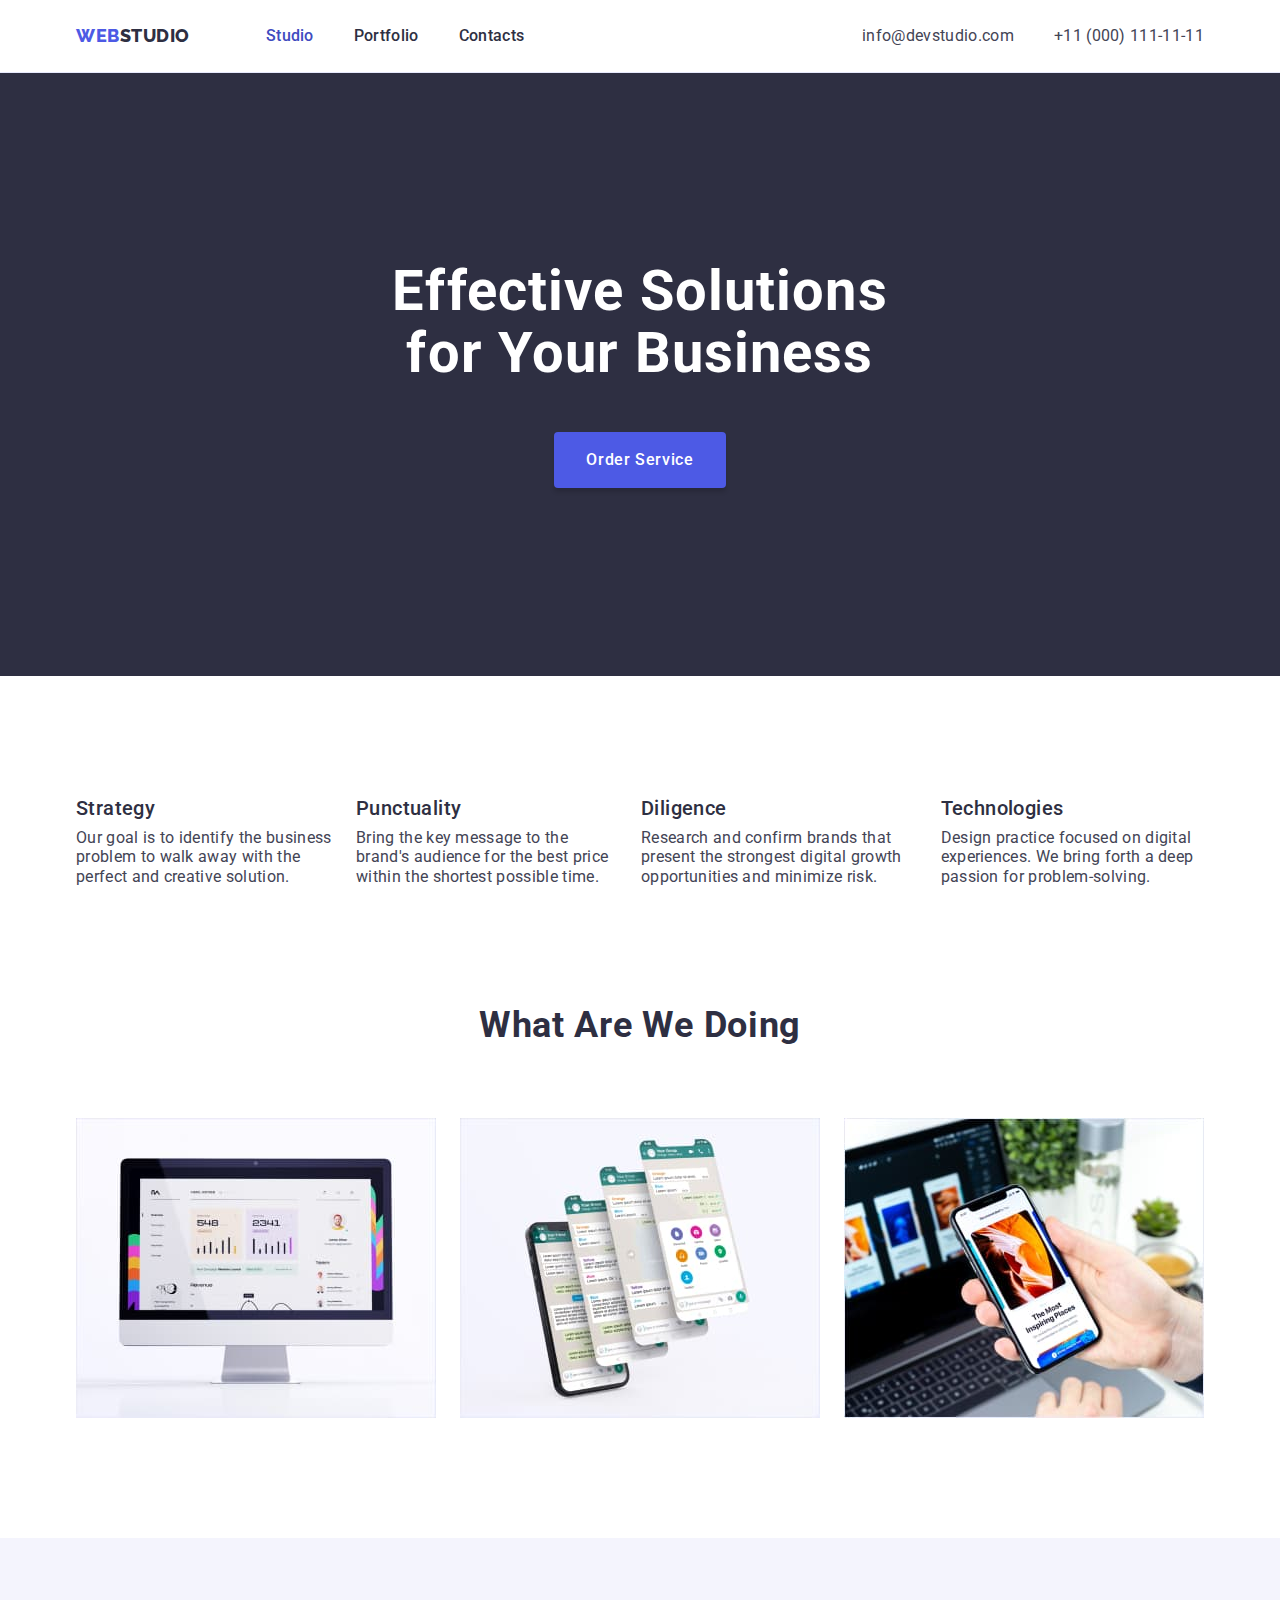
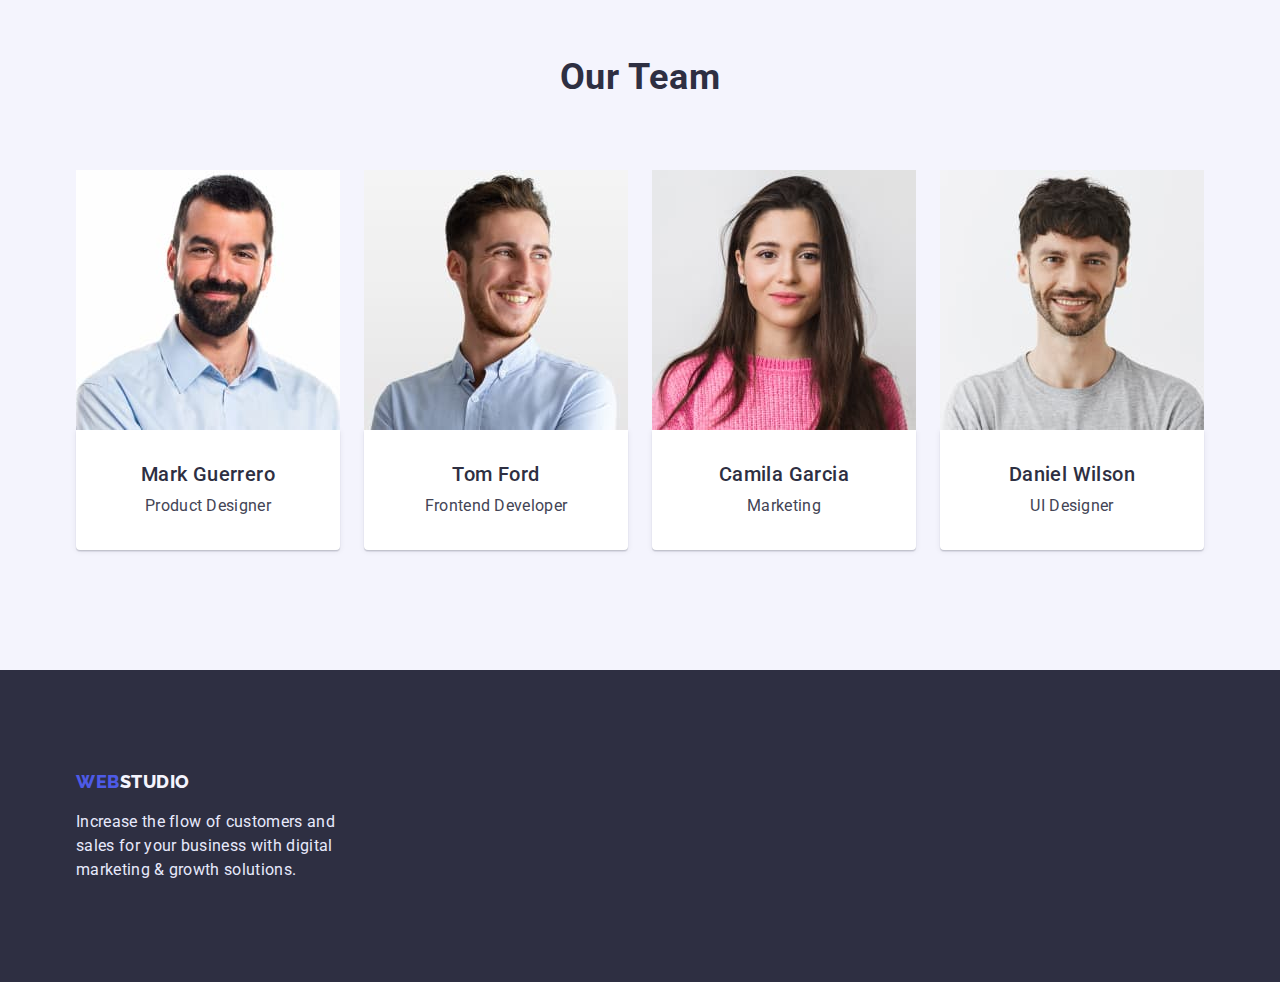
==== index.html @ fc983c30 "Initial commit" ====
<!DOCTYPE html>
<html lang="en">
  <head>
    <meta charset="UTF-8" />
    <meta http-equiv="X-UA-Compatible" content="IE=edge" />
    <meta name="viewport" content="width=device-width, initial-scale=1.0" />
    <title>Web Studio (Version 3.0)</title>
    <link rel="preconnect" href="https://fonts.googleapis.com" />
    <link rel="preconnect" href="https://fonts.gstatic.com" crossorigin />
    <link
      href="https://fonts.googleapis.com/css2?family=Raleway:wght@800&family=Roboto:wght@400;500;700;900&display=swap"
      rel="stylesheet"
    />
    <link
      rel="stylesheet"
      href="https://cdnjs.cloudflare.com/ajax/libs/modern-normalize/1.0.0/modern-normalize.min.css"
    />
    <link rel="stylesheet" type="text/css" href="css/style.css" />
  </head>
  <body>
    <!-- Main menu -->
    <header class="header-main">
      <div class="header-container container">
        <nav class="nav-menu">
          <a class="logo-text" href="./index.html"
            ><span class="logo-color">WEB</span>STUDIO</a
          >
          <ul class="nav-list">
            <li>
              <a class="nav-link current" href="./index.html">Studio</a>
            </li>
            <li>
              <a class="nav-link" href="./portfolio.html">Portfolio</a>
            </li>
            <li>
              <a class="nav-link" href="">Contacts</a>
            </li>
          </ul>
        </nav>
        <!-- Address Block -->
        <address class="address-block">
          <ul class="address-list">
            <li>
              <a class="address-list-item" href="mailto:info@devstudio.com"
                >info@devstudio.com
              </a>
            </li>
            <li>
              <a class="address-list-item" href="tel:+110001111111"
                >+11 (000) 111-11-11</a
              >
            </li>
          </ul>
        </address>
      </div>
    </header>
    <!-- Base menu -->
    <main>
      <!-- section 1 -->

      <section class="section section-hero">
        <div class="container">
          <div class="hero-content">
            <h1 class="title-btn">Effective Solutions for Your Business</h1>
            <button class="btn" type="button">Order Service</button>
          </div>
        </div>
      </section>

      <!-- section 2 -->
      <section class="section">
        <!-- Feature 1 -->
        <h2 hidden>features</h2>
        <div class="container">
          <ul class="list-features">
            <li class="item-features">
              <h3 class="title-features">Strategy</h3>
              <p class="text-features">
                Our goal is to identify the business problem to walk away with
                the perfect and creative solution.
              </p>
            </li>
            <li class="item-features">
              <h3 class="title-features">Punctuality</h3>
              <p class="text-features">
                Bring the key message to the brand's audience for the best price
                within the shortest possible time.
              </p>
            </li>
            <li class="item-features">
              <h3 class="title-features">Diligence</h3>
              <p class="text-features">
                Research and confirm brands that present the strongest digital
                growth opportunities and minimize risk.
              </p>
            </li>
            <li class="item-features">
              <h3 class="title-features">Technologies</h3>
              <p class="text-features">
                Design practice focused on digital experiences. We bring forth a
                deep passion for problem-solving.
              </p>
            </li>
          </ul>
        </div>
      </section>
      <!-- section 3 -->
      <section class="section section-skills">
        <h2 class="title-section">What are we doing</h2>
        <div class="container">
          <ul class="list-skills">
            <li class="item-skills">
              <img
                src="./images/Rect1.jpg"
                alt="Diagramm on the display"
                width="360"
                height="300"
              />
            </li>
            <li class="item-skills">
              <img
                src="./images/Rect2.jpg"
                alt="Messengers on the display smartphone"
                width="360"
                height="300"
              />
            </li>
            <li class="item-skills">
              <img
                src="./images/Rect3.jpg"
                alt="Smartphone in the hand"
                width="360"
                height="300"
              />
            </li>
          </ul>
        </div>
      </section>
      <!-- section 4 -->
      <section class="section section-team">
        <h2 class="title-section">Our Team</h2>
        <div class="container">
          <ul class="list-team">
            <li class="item-team">
              <img
                src="./images/faetures1.jpg"
                alt="M.Guerrrero"
                width="264"
                height="260"
              />
              <div class="wrap-card">
                <h3 class="title-name">Mark Guerrero</h3>
                <p class="title-major">Product Designer</p>
              </div>
            </li>
            <li class="item-team">
              <img
                src="./images/features2.jpg"
                alt="Tom Ford"
                width="264"
                height="260"
              />
              <div class="wrap-card">
                <h3 class="title-name">Tom Ford</h3>
                <p class="title-major">Frontend Developer</p>
              </div>
            </li>
            <li class="item-team">
              <img
                src="./images/features3.jpg"
                alt="Camila Garcia"
                width="264"
                height="260"
              />
              <div class="wrap-card">
                <h3 class="title-name">Camila Garcia</h3>
                <p class="title-major">Marketing</p>
              </div>
            </li>
            <li class="item-team">
              <img
                src="./images/features4.jpg"
                alt="Daniel Wilson"
                width="264"
                height="260"
              />
              <div class="wrap-card">
                <h3 class="title-name">Daniel Wilson</h3>
                <p class="title-major">UI Designer</p>
              </div>
            </li>
          </ul>
        </div>
      </section>
    </main>
    <!-- footer -->
    <footer class="footer">
      <div class="container">
        <a class="footer-logo-text" href="./index.html"
          ><span class="logo-color">Web</span>Studio</a
        >
        <p class="text-footer">
          Increase the flow of customers and sales for your business with
          digital marketing & growth solutions.
        </p>
      </div>
    </footer>
  </body>
</html>
---- css/style.css ----
h1,
h2,
h3,
p {
  margin-top: 0;
  margin-bottom: 0;
}
ul {
  margin: 0;
  padding-left: 0;
}
button {
  cursor: pointer;
}
img {
  display: block;
}

body {
  font-family: "Roboto", sans-serif;
}
:root {
  --color-nav: #2e2f42;
  --hover-focus-color-nav: #434455;
  --color-change-logo: #4d5ae5;
  --color-background: #ffffff;
  --color-btn: #f4f4fd;
  --color-footer: #e7e9fc;
  --color-address: #404bbf;
}
.section {
  padding-top: 120px;
  padding-bottom: 120px;
}
/* Header */
.header-main {
  border-bottom: 1px solid var(--color-footer);
  padding-top: 24px;
  padding-bottom: 24px;
}
.container {
  width: 1158px;
  padding-left: 15px;
  padding-right: 15px;
  margin-left: auto;
  margin-right: auto;
}
.header-container {
  display: flex;
  align-items: center;
}
.address-block {
  margin-left: auto;
}
.address-list {
  display: flex;
  align-items: center;
}
.nav-link:hover,
.nav-link:focus,
.nav-link.current {
  color: var(--color-address);
}
.nav-menu {
  display: flex;
}
.nav-link {
  font-weight: 500;
  font-size: 16px;
  line-height: 1.5;
  letter-spacing: 0.02em;
  color: var(--color-nav);
  text-decoration: none;
}

.logo-text {
  font-family: "Raleway";
  font-weight: 800;
  font-size: 18px;
  line-height: 1.33;
  letter-spacing: 0.03em;
  text-transform: uppercase;
  color: var(--color-nav);
  text-decoration: none;

  margin-right: 76px;
}
.logo-color {
  color: var(--color-change-logo);
}

.nav-list {
  list-style-type: none;
  display: flex;
  gap: 40px;
}

.nav-list-item {
  font-weight: 500;
  font-size: 16px;
  line-height: 1.5;
  letter-spacing: 0.02em;
  color: var(--color-nav);
}
/* address list */
.address-list {
  list-style-type: none;
  display: flex;
  gap: 40px;
}
.address-list-item {
  text-decoration: none;
  color: var(--hover-focus-color-nav);
  font-style: normal;
  font-weight: 400;
  font-size: 16px;
  line-height: 1.5;
  letter-spacing: 0.02em;
}

.address-list-item:hover,
.address-list-item:focus {
  color: var(--color-address);
}
.visually-hidden {
  position: absolute;
  white-space: nowrap;
  width: 1px;
  height: 1px;
  overflow: hidden;
  border: 0;
  padding: 0;
  clip: rect(0 0 0 0);
  clip-path: inset(50%);
  margin: -1px;
}
/* section hero */
.section-hero {
  background: var(--color-nav);

  padding-top: 188px;
  padding-bottom: 188px;
}
.hero-content {
  max-width: 496px;
  margin-left: auto;
  margin-right: auto;
}
.list-features {
  list-style-type: none;
}
.title-btn {
  font-weight: 700;
  font-size: 56px;
  line-height: 1.1;
  text-align: center;
  letter-spacing: 0.02em;
  color: var(--color-background);
}
.btn:hover,
.btn:focus {
  background: var(--color-address);
}
.btn {
  font-family: "Roboto";
  background: var(--color-change-logo);
  font-weight: 500;
  font-size: 16px;
  line-height: 1.5;
  letter-spacing: 0.04em;
  color: var(--color-background);
  cursor: pointer;
  border: 0;

  box-shadow: 0px 4px 4px rgb(0 0 0 / 15%);
  margin-top: 48px;
  margin-left: auto;
  margin-right: auto;
  padding: 16px 32px;
  display: block;
  border-radius: 4px;
}
/* Features section */

.item-features,
.item-skills,
.item-team {
  list-style-type: none;
}
.list-features {
  display: flex;
  gap: 24px;
}
.title-features {
  font-weight: 500;
  font-size: 20px;
  line-height: 1.2;
  letter-spacing: 0.02em;
  color: var(--color-nav);
}
.text-features {
  font-size: 16px;
  line-height: 1.2;
  letter-spacing: 0.02em;
  color: var(--hover-focus-color-nav);

  margin-top: 8px;
}
/* section skills */
.section-skills {
  padding-top: 0;
}
.list-skills {
  display: flex;
  gap: 24px;
}
.title-section {
  font-weight: 700;
  font-size: 36px;
  line-height: 1.11;
  letter-spacing: 0.02em;
  text-transform: capitalize;
  color: var(--color-nav);

  margin-bottom: 72px;
  text-align: center;
}

/* section team */
.section-team {
  background: var(--color-btn);
}
.list-team {
  display: flex;
  gap: 24px;
}
.title-name {
  font-weight: 500;
  font-size: 20px;
  line-height: 1.2;
  letter-spacing: 0.02em;
  color: var(--color-nav);

  text-align: center;
  margin-bottom: 8px;
}
.title-major {
  font-size: 16px;
  line-height: 1.5;
  letter-spacing: 0.02em;
  color: var(--hover-focus-color-nav);

  text-align: center;
}
.wrap-card {
  padding: 32px 16px;
  box-shadow: 0px 1px 6px rgba(46, 47, 66, 0.08),
    0px 1px 1px rgba(46, 47, 66, 0.16), 0px 2px 1px rgba(46, 47, 66, 0.08);
  border-radius: 0px 0px 4px 4px;
  background: var(--color-background);
}
/* footer */
.footer-logo-text {
  font-family: "Raleway";
  font-weight: 800;
  font-size: 18px;
  line-height: 1.33;
  font-weight: 800;
  letter-spacing: 0.03em;
  text-transform: uppercase;
  color: var(--color-btn);
  text-decoration: none;
}
.text-footer {
  font-weight: 400;
  font-size: 16px;
  line-height: 1.5;
  letter-spacing: 0.02em;
  color: var(--color-footer);

  margin-top: 16px;
  display: block;
  width: 264px;
}
.footer {
  background: var(--color-nav);
  padding-top: 100px;
  padding-bottom: 100px;
}
/* styles for portfolio */
/* filters buttons */
.section-main {
  padding-top: 96px;
}
.filter-btn:hover,
.filter-btn:focus {
  background-color: var(--color-address);
  color: var(--color-background);
}
.filter-btn {
  font-family: "Roboto";
  font-weight: 500;
  font-size: 16px;
  line-height: 1.5;
  letter-spacing: 0.04em;
  color: var(--color-change-logo);
  cursor: pointer;
  background-color: var(--color-btn);

  padding: 12px 24px;
  border: 1px solid #e7e9fc;
  border-radius: 4px;
}
.filters-list {
  list-style-type: none;
  display: flex;
  gap: 24px;
  justify-content: center;
  margin-bottom: 72px;
}

/* list cards */
.list-cards {
  display: flex;
  gap: 48px 24px;
  flex-wrap: wrap;
}
.card-item {
  list-style-type: none;
}
.title-card {
  font-weight: 500;
  font-size: 20px;
  line-height: 1.2;
  letter-spacing: 0.02em;
  color: var(--color-nav);
}
.text-card {
  font-weight: 400;
  font-size: 16px;
  line-height: 1.5;
  letter-spacing: 0.02em;
  color: var(--hover-focus-color-nav);

  padding-top: 8px;
}
.card-wrap-gallery {
  border: 0.5px solid var(--color-btn);
  box-shadow: 0px 1px 6px rgba(46, 47, 66, 0.08),
    0px 1px 1px rgba(46, 47, 66, 0.16), 0px 2px 1px rgba(46, 47, 66, 0.08);
  padding: 32px 16px 32px 16px;
}
.link-portfolio-cards {
  text-decoration: none;
}
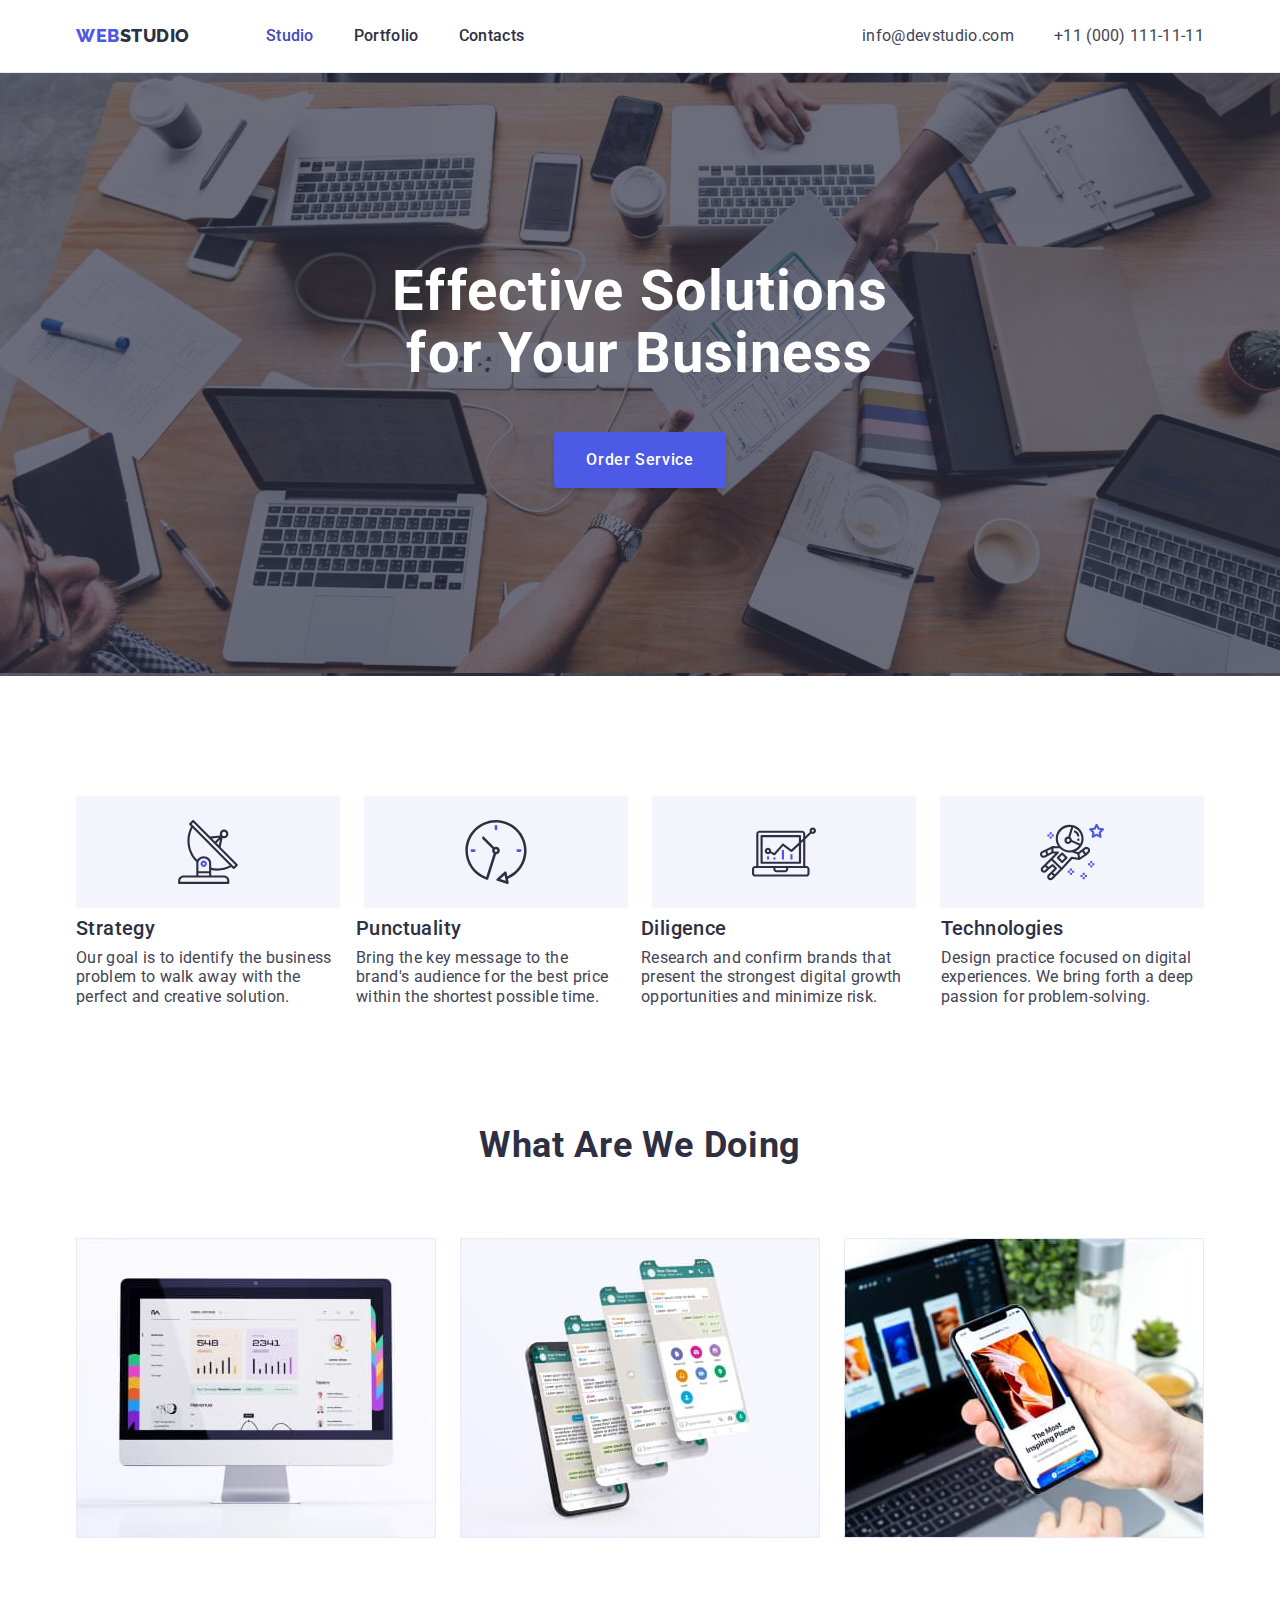
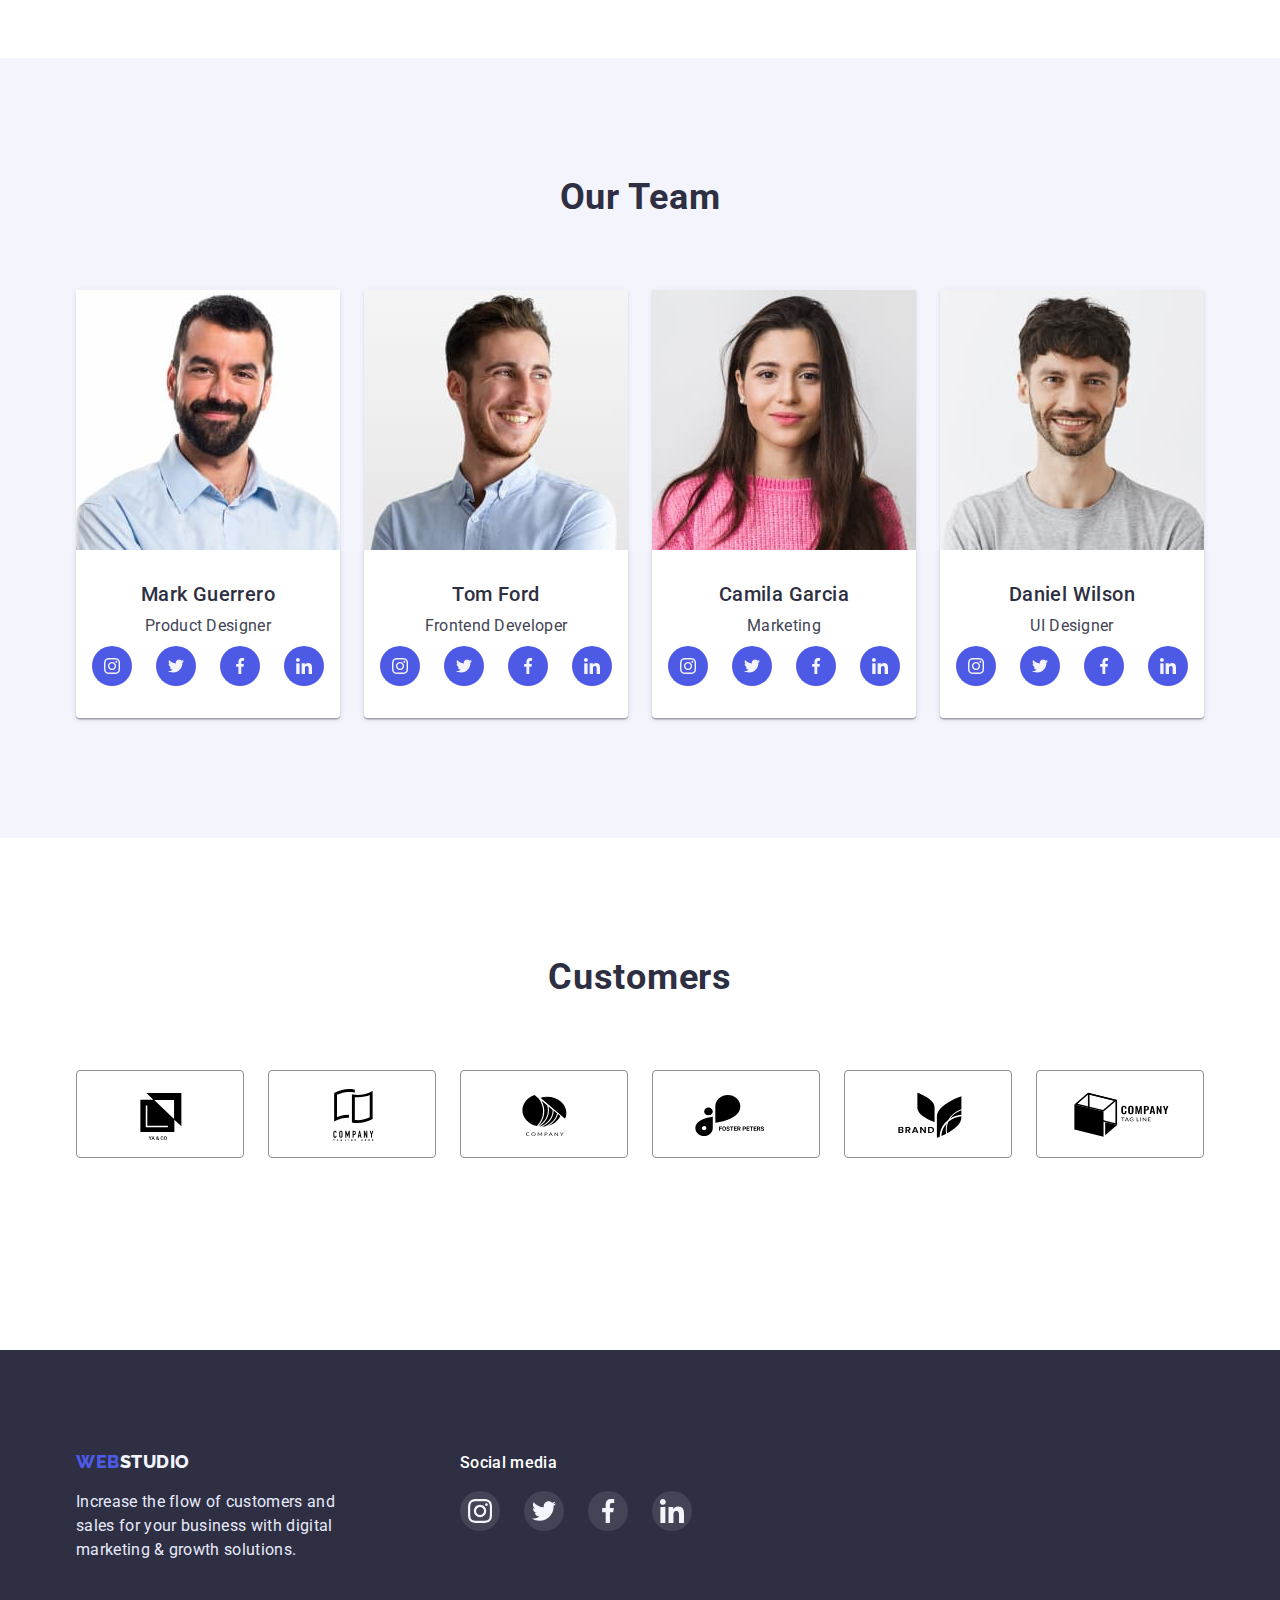
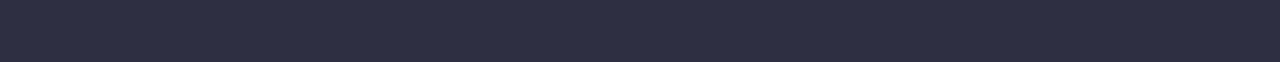
==== commit c468d305: "dz4 complete" ====
--- a/index.html
+++ b/index.html
@@ -73,6 +73,32 @@
         <h2 hidden>features</h2>
         <div class="container">
           <ul class="list-features">
+            <li>
+              <a href="#" class="features-icon"
+                ><svg with="64px" height="64px">
+                  <use href="./images/icons.svg#icon-antenna-1"></use></svg
+              ></a>
+            </li>
+            <li>
+              <a href="#" class="features-icon"
+                ><svg with="64px" height="64px">
+                  <use href="./images/icons.svg#icon-clock-1"></use></svg
+              ></a>
+            </li>
+            <li>
+              <a href="#" class="features-icon"
+                ><svg with="64px" height="64px">
+                  <use href="./images/icons.svg#icon-diagram-1"></use></svg
+              ></a>
+            </li>
+            <li>
+              <a href="#" class="features-icon"
+                ><svg with="64px" height="64px">
+                  <use href="./images/icons.svg#icon-astronaut-1"></use></svg
+              ></a>
+            </li>
+          </ul>
+          <ul class="list-features">
             <li class="item-features">
               <h3 class="title-features">Strategy</h3>
               <p class="text-features">
@@ -151,6 +177,37 @@
               <div class="wrap-card">
                 <h3 class="title-name">Mark Guerrero</h3>
                 <p class="title-major">Product Designer</p>
+                <ul class="list-social-media-team">
+                  <li class="item-social-media">
+                    <a href="" class="link-social-media">
+                      <svg class="icon-social-media" width="16" height="16">
+                        <use href="./images/icons.svg#icon-instagram"></use>
+                      </svg>
+                    </a>
+                  </li>
+                  <li class="item-social-media">
+                    <a href="" class="link-social-media">
+                      <svg class="icon-social-media" width="16" height="16">
+                        <use href="./images/icons.svg#icon-twitter"></use>
+                      </svg>
+                    </a>
+                  </li>
+                  <li class="item-social-media">
+                    <a href="" class="link-social-media">
+                      <svg class="icon-social-media" width="16" height="16">
+                        >
+                        <use href="./images/icons.svg#icon-facebook"></use>
+                      </svg>
+                    </a>
+                  </li>
+                  <li class="item-social-media">
+                    <a href="" class="link-social-media">
+                      <svg class="icon-social-media" width="16" height="16">
+                        <use href="./images/icons.svg#icon-linkedin"></use>
+                      </svg>
+                    </a>
+                  </li>
+                </ul>
               </div>
             </li>
             <li class="item-team">
@@ -163,6 +220,37 @@
               <div class="wrap-card">
                 <h3 class="title-name">Tom Ford</h3>
                 <p class="title-major">Frontend Developer</p>
+                <ul class="list-social-media-team">
+                  <li class="item-social-media">
+                    <a href="" class="link-social-media">
+                      <svg class="icon-social-media" width="16" height="16">
+                        <use href="./images/icons.svg#icon-instagram"></use>
+                      </svg>
+                    </a>
+                  </li>
+                  <li class="item-social-media">
+                    <a href="" class="link-social-media">
+                      <svg class="icon-social-media" width="16" height="16">
+                        <use href="./images/icons.svg#icon-twitter"></use>
+                      </svg>
+                    </a>
+                  </li>
+                  <li class="item-social-media">
+                    <a href="" class="link-social-media">
+                      <svg class="icon-social-media" width="16" height="16">
+                        >
+                        <use href="./images/icons.svg#icon-facebook"></use>
+                      </svg>
+                    </a>
+                  </li>
+                  <li class="item-social-media">
+                    <a href="" class="link-social-media">
+                      <svg class="icon-social-media" width="16" height="16">
+                        <use href="./images/icons.svg#icon-linkedin"></use>
+                      </svg>
+                    </a>
+                  </li>
+                </ul>
               </div>
             </li>
             <li class="item-team">
@@ -175,6 +263,37 @@
               <div class="wrap-card">
                 <h3 class="title-name">Camila Garcia</h3>
                 <p class="title-major">Marketing</p>
+                <ul class="list-social-media-team">
+                  <li class="item-social-media">
+                    <a href="" class="link-social-media">
+                      <svg class="icon-social-media" width="16" height="16">
+                        <use href="./images/icons.svg#icon-instagram"></use>
+                      </svg>
+                    </a>
+                  </li>
+                  <li class="item-social-media">
+                    <a href="" class="link-social-media">
+                      <svg class="icon-social-media" width="16" height="16">
+                        <use href="./images/icons.svg#icon-twitter"></use>
+                      </svg>
+                    </a>
+                  </li>
+                  <li class="item-social-media">
+                    <a href="" class="link-social-media">
+                      <svg class="icon-social-media" width="16" height="16">
+                        >
+                        <use href="./images/icons.svg#icon-facebook"></use>
+                      </svg>
+                    </a>
+                  </li>
+                  <li class="item-social-media">
+                    <a href="" class="link-social-media">
+                      <svg class="icon-social-media" width="16" height="16">
+                        <use href="./images/icons.svg#icon-linkedin"></use>
+                      </svg>
+                    </a>
+                  </li>
+                </ul>
               </div>
             </li>
             <li class="item-team">
@@ -187,22 +306,135 @@
               <div class="wrap-card">
                 <h3 class="title-name">Daniel Wilson</h3>
                 <p class="title-major">UI Designer</p>
+                <ul class="list-social-media-team">
+                  <li class="item-social-media">
+                    <a href="" class="link-social-media">
+                      <svg class="icon-social-media" width="16" height="16">
+                        <use href="./images/icons.svg#icon-instagram"></use>
+                      </svg>
+                    </a>
+                  </li>
+                  <li class="item-social-media">
+                    <a href="" class="link-social-media">
+                      <svg class="icon-social-media" width="16" height="16">
+                        <use href="./images/icons.svg#icon-twitter"></use>
+                      </svg>
+                    </a>
+                  </li>
+                  <li class="item-social-media">
+                    <a href="" class="link-social-media">
+                      <svg class="icon-social-media" width="16" height="16">
+                        >
+                        <use href="./images/icons.svg#icon-facebook"></use>
+                      </svg>
+                    </a>
+                  </li>
+                  <li class="item-social-media">
+                    <a href="" class="link-social-media">
+                      <svg class="icon-social-media" width="16" height="16">
+                        <use href="./images/icons.svg#icon-linkedin"></use>
+                      </svg>
+                    </a>
+                  </li>
+                </ul>
               </div>
             </li>
           </ul>
         </div>
+      </section>
+      <section class="section customers">
+        <h2 class="title-section">Customers</h2>
+        <ul class="list-customers">
+          <li class="customers-item">
+            <a class="customers-link" href="">
+              <svg class="customers-icon">
+                <use href="./images/icons.svg#icon-logo"></use>
+              </svg>
+            </a>
+          </li>
+          <li class="customers-item">
+            <a class="customers-link" href="">
+              <svg class="customers-icon">
+                <use href="./images/icons.svg#icon-logo1"></use>
+              </svg>
+            </a>
+          </li>
+          <li class="customers-item">
+            <a class="customers-link" href="">
+              <svg class="customers-icon">
+                <use href="./images/icons.svg#icon-logo2"></use>
+              </svg>
+            </a>
+          </li>
+          <li class="customers-item">
+            <a class="customers-link" href="">
+              <svg class="customers-icon">
+                <use href="./images/icons.svg#icon-logo3"></use>
+              </svg>
+            </a>
+          </li>
+          <li class="customers-item">
+            <a class="customers-link" href="">
+              <svg class="customers-icon">
+                <use href="./images/icons.svg#icon-logo4"></use>
+              </svg>
+            </a>
+          </li>
+          <li class="customers-item">
+            <a class="customers-link" href="">
+              <svg class="customers-icon">
+                <use href="./images/icons.svg#icon-logo5"></use>
+              </svg>
+            </a>
+          </li>
+        </ul>
       </section>
     </main>
     <!-- footer -->
     <footer class="footer">
       <div class="container">
-        <a class="footer-logo-text" href="./index.html"
-          ><span class="logo-color">Web</span>Studio</a
-        >
-        <p class="text-footer">
-          Increase the flow of customers and sales for your business with
-          digital marketing & growth solutions.
-        </p>
+        <div class="footer-container">
+          <a class="footer-logo-text" href="./index.html"
+            ><span class="logo-color">Web</span>Studio</a
+          >
+          <p class="text-footer">
+            Increase the flow of customers and sales for your business with
+            digital marketing & growth solutions.
+          </p>
+        </div>
+        <div class="footer-social-media">
+          <p class="footer-title">Social media</p>
+          <ul class="footer-list">
+            <li class="footer-item">
+              <a class="footer-link" href="#">
+                <svg class="footer-icon" width="24" height="24">
+                  <use href="/images/icons.svg#icon-instagram"></use>
+                </svg>
+              </a>
+            </li>
+            <li class="footer-item">
+              <a class="footer-link" href="#">
+                <svg class="footer-icon" width="24" height="24">
+                  <use href="/images/icons.svg#icon-twitter"></use>
+                </svg>
+              </a>
+            </li>
+            <li class="footer-item">
+              <a class="footer-link" href="#">
+                <svg class="footer-icon" width="24" height="24">
+                  <use href="/images/icons.svg#icon-facebook"></use>
+                </svg>
+              </a>
+            </li>
+            <li class="footer-item">
+              <a class="footer-link" href="#">
+                <svg class="footer-icon" width="24" height="24">
+                  <use href="/images/icons.svg#icon-linkedin"></use>
+                </svg>
+              </a>
+            </li>
+          </ul>
+        </div>
       </div>
     </footer>
   </body>
--- a/css/style.css
+++ b/css/style.css
@@ -27,6 +27,8 @@
   --color-btn: #f4f4fd;
   --color-footer: #e7e9fc;
   --color-address: #404bbf;
+  --color-icon: #8e8f99;
+  --color-hover-footer-icon: #31d0aa;
 }
 .section {
   padding-top: 120px;
@@ -138,6 +140,16 @@
 .section-hero {
   background: var(--color-nav);
 
+  margin-left: auto;
+  margin-right: auto;
+  max-width: 1440px;
+  background-image: linear-gradient(
+      to right,
+      rgba(46, 47, 66, 0.7),
+      rgba(46, 47, 66, 0.7)
+    ),
+    url(../images/people-office.jpg);
+
   padding-top: 188px;
   padding-bottom: 188px;
 }
@@ -181,7 +193,7 @@
   border-radius: 4px;
 }
 /* Features section */
-
+.list-features-icon,
 .item-features,
 .item-skills,
 .item-team {
@@ -190,6 +202,16 @@
 .list-features {
   display: flex;
   gap: 24px;
+}
+.features-icon {
+  display: flex;
+  justify-content: center;
+  align-items: center;
+  width: 264px;
+  height: 112px;
+  border-radius: 4px;
+  margin-bottom: 8px;
+  background-color: var(--color-btn);
 }
 .title-features {
   font-weight: 500;
@@ -258,6 +280,69 @@
     0px 1px 1px rgba(46, 47, 66, 0.16), 0px 2px 1px rgba(46, 47, 66, 0.08);
   border-radius: 0px 0px 4px 4px;
   background: var(--color-background);
+}
+.list-social-media-team {
+  display: flex;
+  gap: 24px;
+  list-style-type: none;
+}
+.item-social-media {
+  width: 40px;
+  height: 40px;
+  margin-top: 8px;
+}
+.link-social-media {
+  background-color: var(--color-change-logo);
+  width: 100%;
+  height: 100%;
+  display: flex;
+  justify-content: center;
+  align-items: center;
+  border-radius: 50%;
+}
+
+.item-team {
+  box-shadow: 0px 1px 6px rgba(46, 47, 66, 0.08),
+    0px 1px 1px rgba(46, 47, 66, 0.16), 0px 2px 1px rgba(46, 47, 66, 0.08);
+  border-radius: 0px 0px 4px 4px;
+}
+.link-social-media:is(:hover, :focus) {
+  background-color: var(--color-address);
+}
+/* Customers */
+.customers {
+  font-weight: 700;
+  font-size: 36px;
+  line-height: 1.11;
+  text-align: center;
+  margin-bottom: 72px;
+  letter-spacing: 0.02em;
+  text-transform: capitalize;
+  color: var(--color-nav);
+}
+.list-customers {
+  display: flex;
+  gap: 24px;
+  list-style-type: none;
+  justify-content: center;
+}
+.customers-link {
+  display: flex;
+  justify-content: center;
+  align-items: center;
+  border: 1px solid var(--color-icon);
+  border-radius: 4px;
+  width: 168px;
+  height: 88px;
+  fill: var(--color-icon) #8e8f99;
+}
+.customers-link:is(:hover, :focus) {
+  fill: var(--color-address);
+  border-color: var(--color-address);
+}
+.customers-icon {
+  width: 104px;
+  height: 56px;
 }
 /* footer */
 .footer-logo-text {
@@ -282,11 +367,56 @@
   display: block;
   width: 264px;
 }
+.footer .container {
+  display: flex;
+  align-items: baseline;
+}
+.footer-container {
+  margin-right: 120px;
+  max-width: 264px;
+}
 .footer {
   background: var(--color-nav);
   padding-top: 100px;
   padding-bottom: 100px;
 }
+.footer-social-media {
+  font-family: "Roboto";
+  font-weight: 500;
+  font-size: 16px;
+  line-height: 1.5;
+  letter-spacing: 0.02em;
+  color: #ffffff;
+}
+
+.footer-list {
+  display: flex;
+  gap: 24px;
+  margin-top: 16px;
+  list-style-type: none;
+}
+.footer-item {
+  width: 40px;
+  height: 40px;
+}
+.footer-icon {
+  width: 24px;
+  height: 24px;
+}
+
+.footer-link {
+  display: flex;
+  justify-content: center;
+  align-items: center;
+  width: 100%;
+  height: 100%;
+  background: rgba(255, 255, 255, 0.1);
+  border-radius: 50%;
+}
+.footer-link:is(:hover, :focus) {
+  background-color: var(--color-hover-footer-icon);
+}
+
 /* styles for portfolio */
 /* filters buttons */
 .section-main {
@@ -296,6 +426,8 @@
 .filter-btn:focus {
   background-color: var(--color-address);
   color: var(--color-background);
+  box-shadow: 0px 3px 1px rgba(0, 0, 0, 0.1), 0px 2px 1px rgba(0, 0, 0, 0.08),
+    0px 2px 2px rgba(0, 0, 0, 0.12);
 }
 .filter-btn {
   font-family: "Roboto";
@@ -308,7 +440,7 @@
   background-color: var(--color-btn);
 
   padding: 12px 24px;
-  border: 1px solid #e7e9fc;
+  border: 1px solid var(--color-footer);
   border-radius: 4px;
 }
 .filters-list {
@@ -346,10 +478,15 @@
 }
 .card-wrap-gallery {
   border: 0.5px solid var(--color-btn);
+  /* box-shadow: 0px 1px 6px rgba(46, 47, 66, 0.08),
+    0px 1px 1px rgba(46, 47, 66, 0.16), 0px 2px 1px rgba(46, 47, 66, 0.08); */
+  padding: 32px 16px 32px 16px;
+  border: 1px solid var(--color-footer);
+}
+.link-portfolio-cards {
+  text-decoration: none;
+}
+.card-wrap-gallery:hover {
   box-shadow: 0px 1px 6px rgba(46, 47, 66, 0.08),
     0px 1px 1px rgba(46, 47, 66, 0.16), 0px 2px 1px rgba(46, 47, 66, 0.08);
-  padding: 32px 16px 32px 16px;
-}
-.link-portfolio-cards {
-  text-decoration: none;
-}
+}
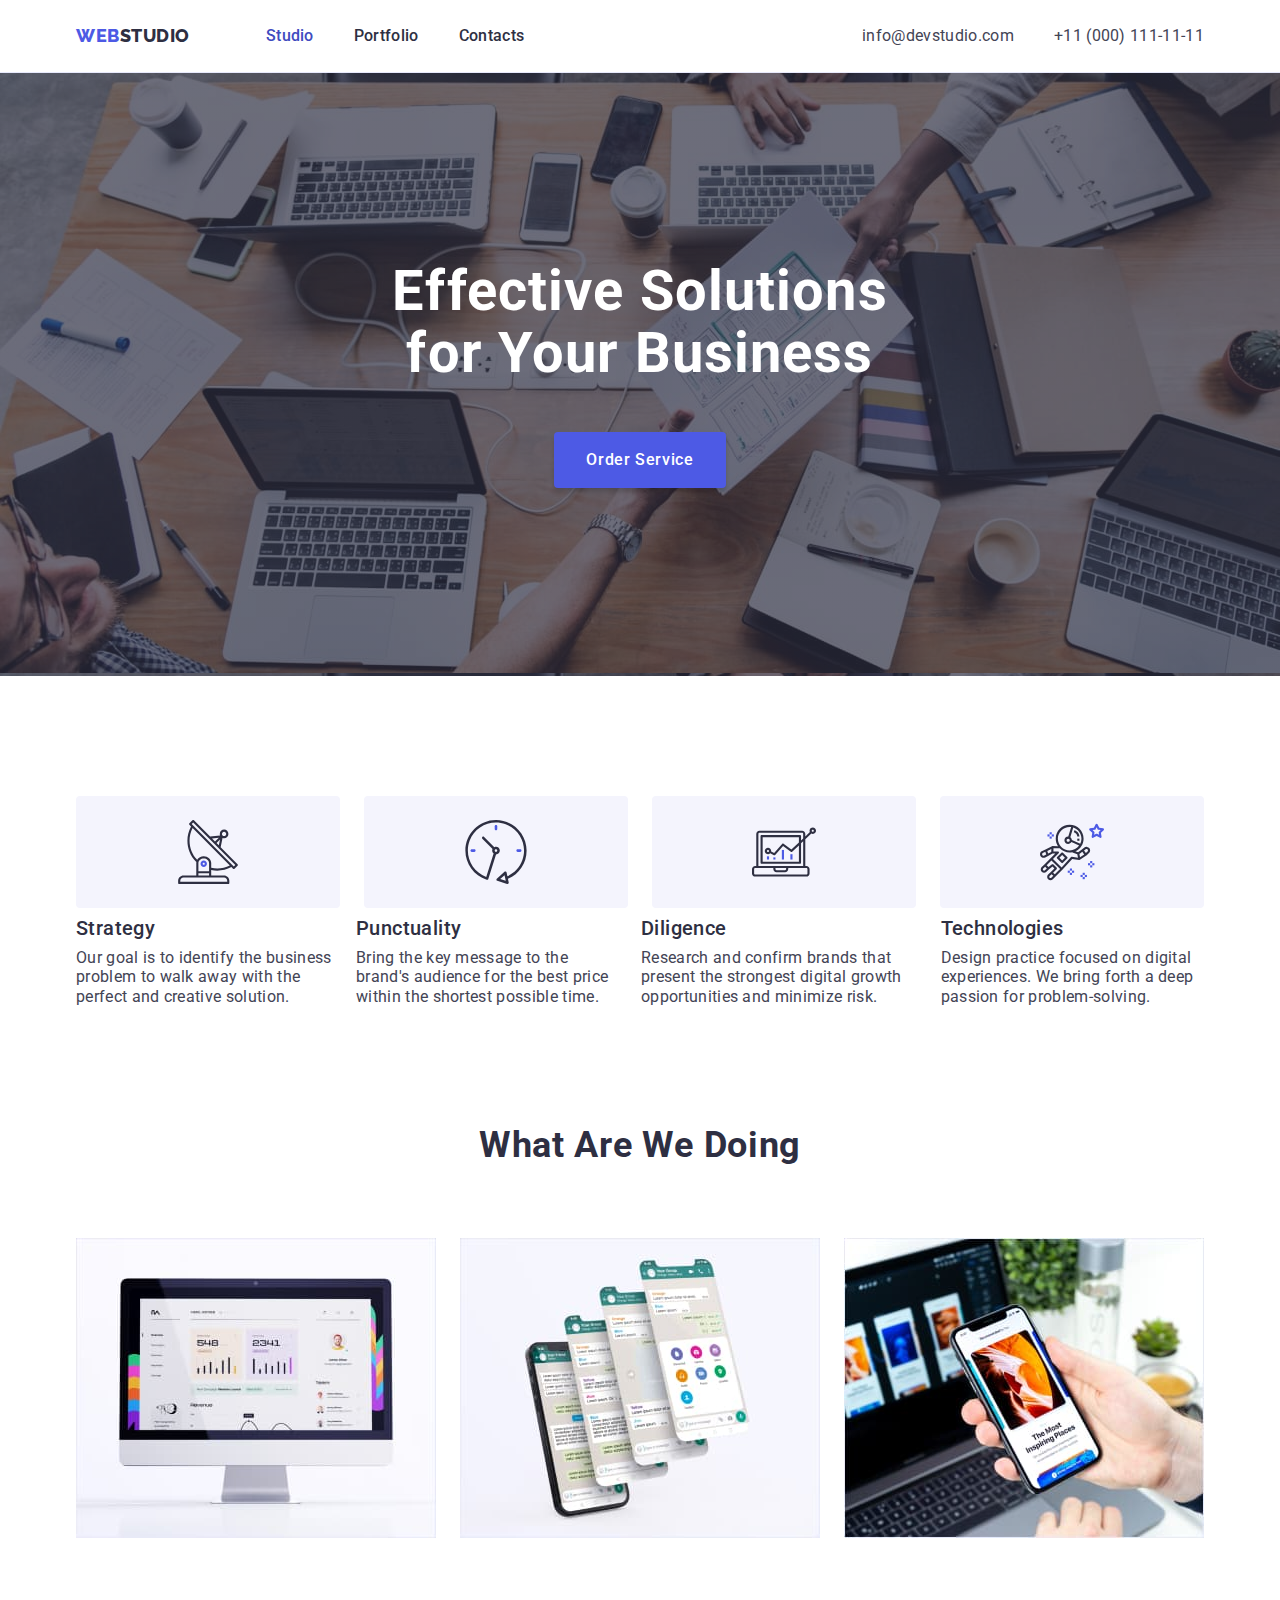
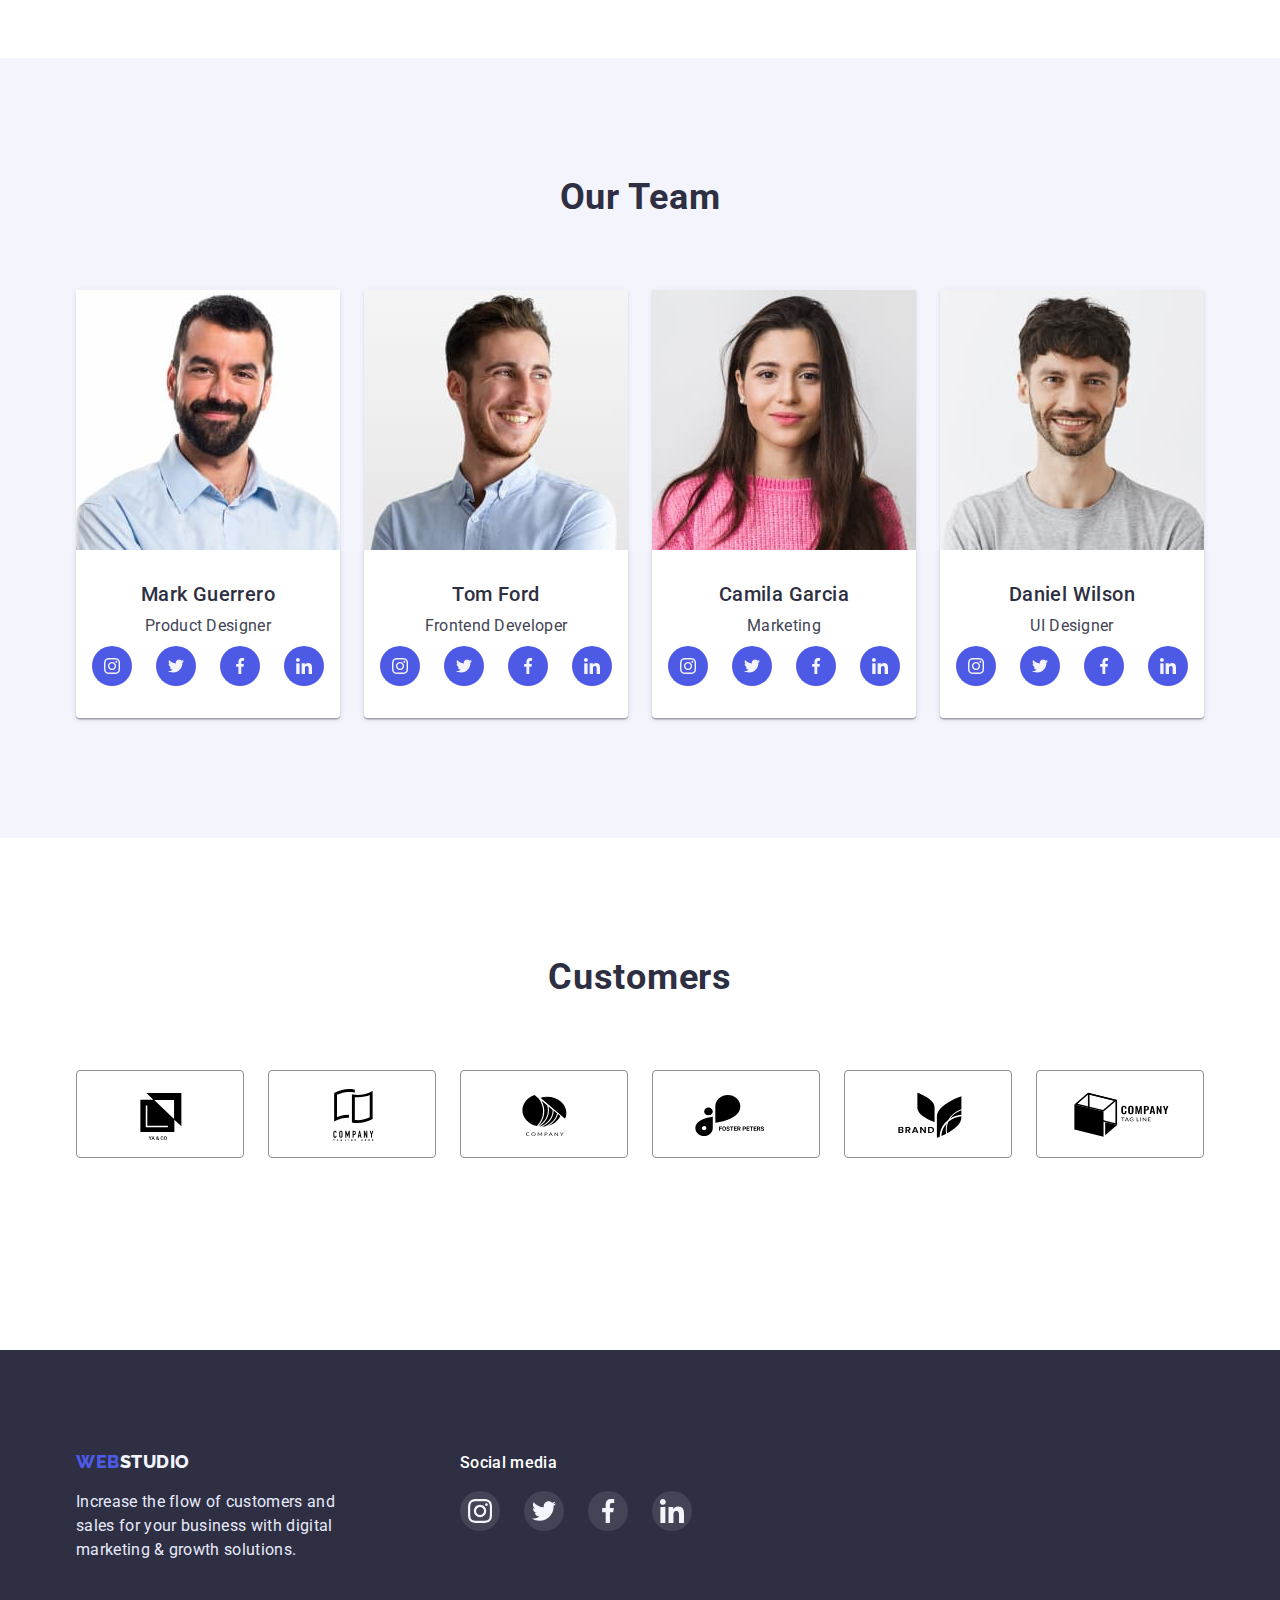
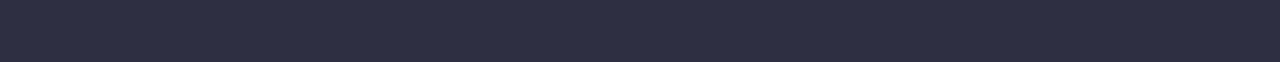
==== commit ac52ffdb: "fix2 for validator" ====
--- a/index.html
+++ b/index.html
@@ -74,28 +74,32 @@
         <div class="container">
           <ul class="list-features">
             <li>
+              <a href="#" class="features-icon">
+                <svg width="64px" height="64px">
+                  <use href="./images/icons.svg#icon-antenna-1"></use>
+                </svg>
+              </a>
+            </li>
+            <li>
               <a href="#" class="features-icon"
-                ><svg with="64px" height="64px">
-                  <use href="./images/icons.svg#icon-antenna-1"></use></svg
-              ></a>
-            </li>
-            <li>
-              <a href="#" class="features-icon"
-                ><svg with="64px" height="64px">
-                  <use href="./images/icons.svg#icon-clock-1"></use></svg
-              ></a>
-            </li>
-            <li>
-              <a href="#" class="features-icon"
-                ><svg with="64px" height="64px">
-                  <use href="./images/icons.svg#icon-diagram-1"></use></svg
-              ></a>
-            </li>
-            <li>
-              <a href="#" class="features-icon"
-                ><svg with="64px" height="64px">
-                  <use href="./images/icons.svg#icon-astronaut-1"></use></svg
-              ></a>
+                ><svg width="64px" height="64px">
+                  <use href="./images/icons.svg#icon-clock-1"></use>
+                </svg>
+              </a>
+            </li>
+            <li>
+              <a href="#" class="features-icon">
+                <svg width="64px" height="64px">
+                  <use href="./images/icons.svg#icon-diagram-1"></use>
+                </svg>
+              </a>
+            </li>
+            <li>
+              <a href="#" class="features-icon">
+                <svg width="64px" height="64px">
+                  <use href="./images/icons.svg#icon-astronaut-1"></use>
+                </svg>
+              </a>
             </li>
           </ul>
           <ul class="list-features">
@@ -195,7 +199,6 @@
                   <li class="item-social-media">
                     <a href="" class="link-social-media">
                       <svg class="icon-social-media" width="16" height="16">
-                        >
                         <use href="./images/icons.svg#icon-facebook"></use>
                       </svg>
                     </a>
@@ -238,7 +241,6 @@
                   <li class="item-social-media">
                     <a href="" class="link-social-media">
                       <svg class="icon-social-media" width="16" height="16">
-                        >
                         <use href="./images/icons.svg#icon-facebook"></use>
                       </svg>
                     </a>
@@ -281,7 +283,6 @@
                   <li class="item-social-media">
                     <a href="" class="link-social-media">
                       <svg class="icon-social-media" width="16" height="16">
-                        >
                         <use href="./images/icons.svg#icon-facebook"></use>
                       </svg>
                     </a>
@@ -324,7 +325,6 @@
                   <li class="item-social-media">
                     <a href="" class="link-social-media">
                       <svg class="icon-social-media" width="16" height="16">
-                        >
                         <use href="./images/icons.svg#icon-facebook"></use>
                       </svg>
                     </a>
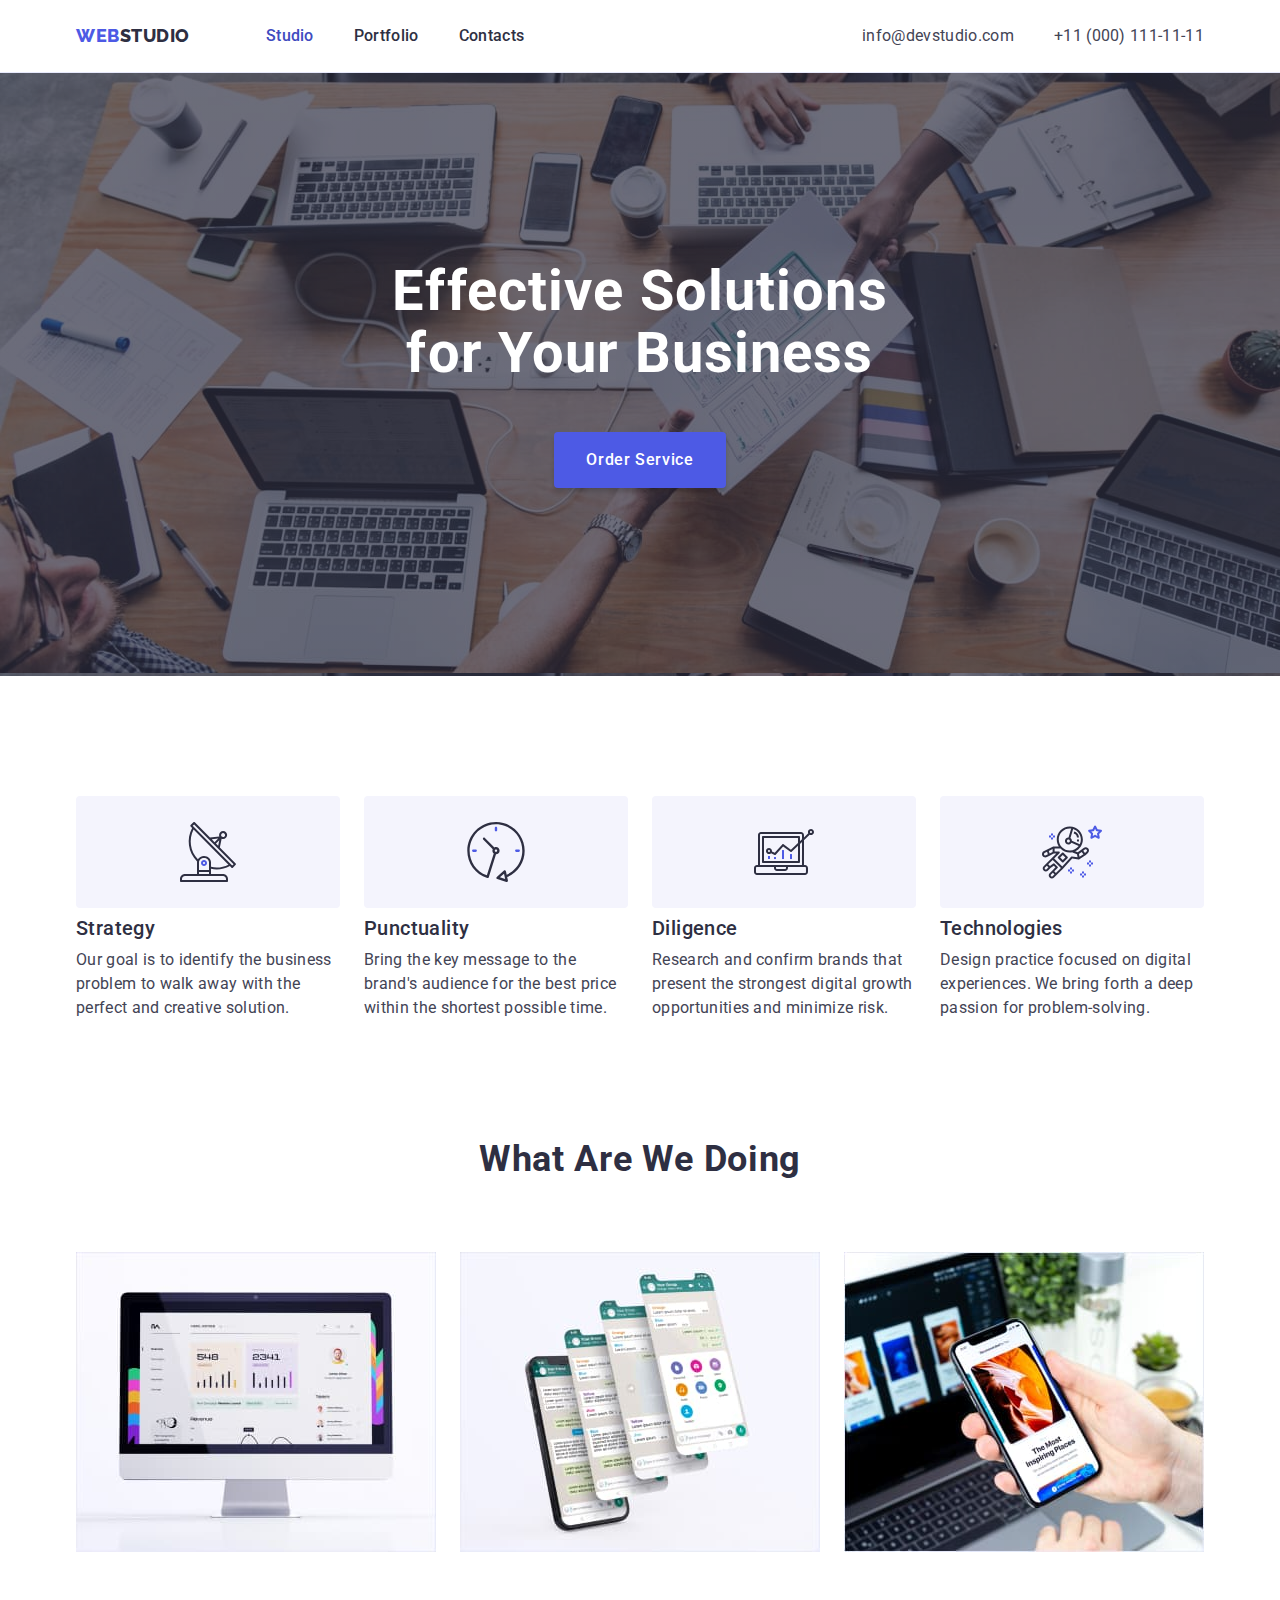
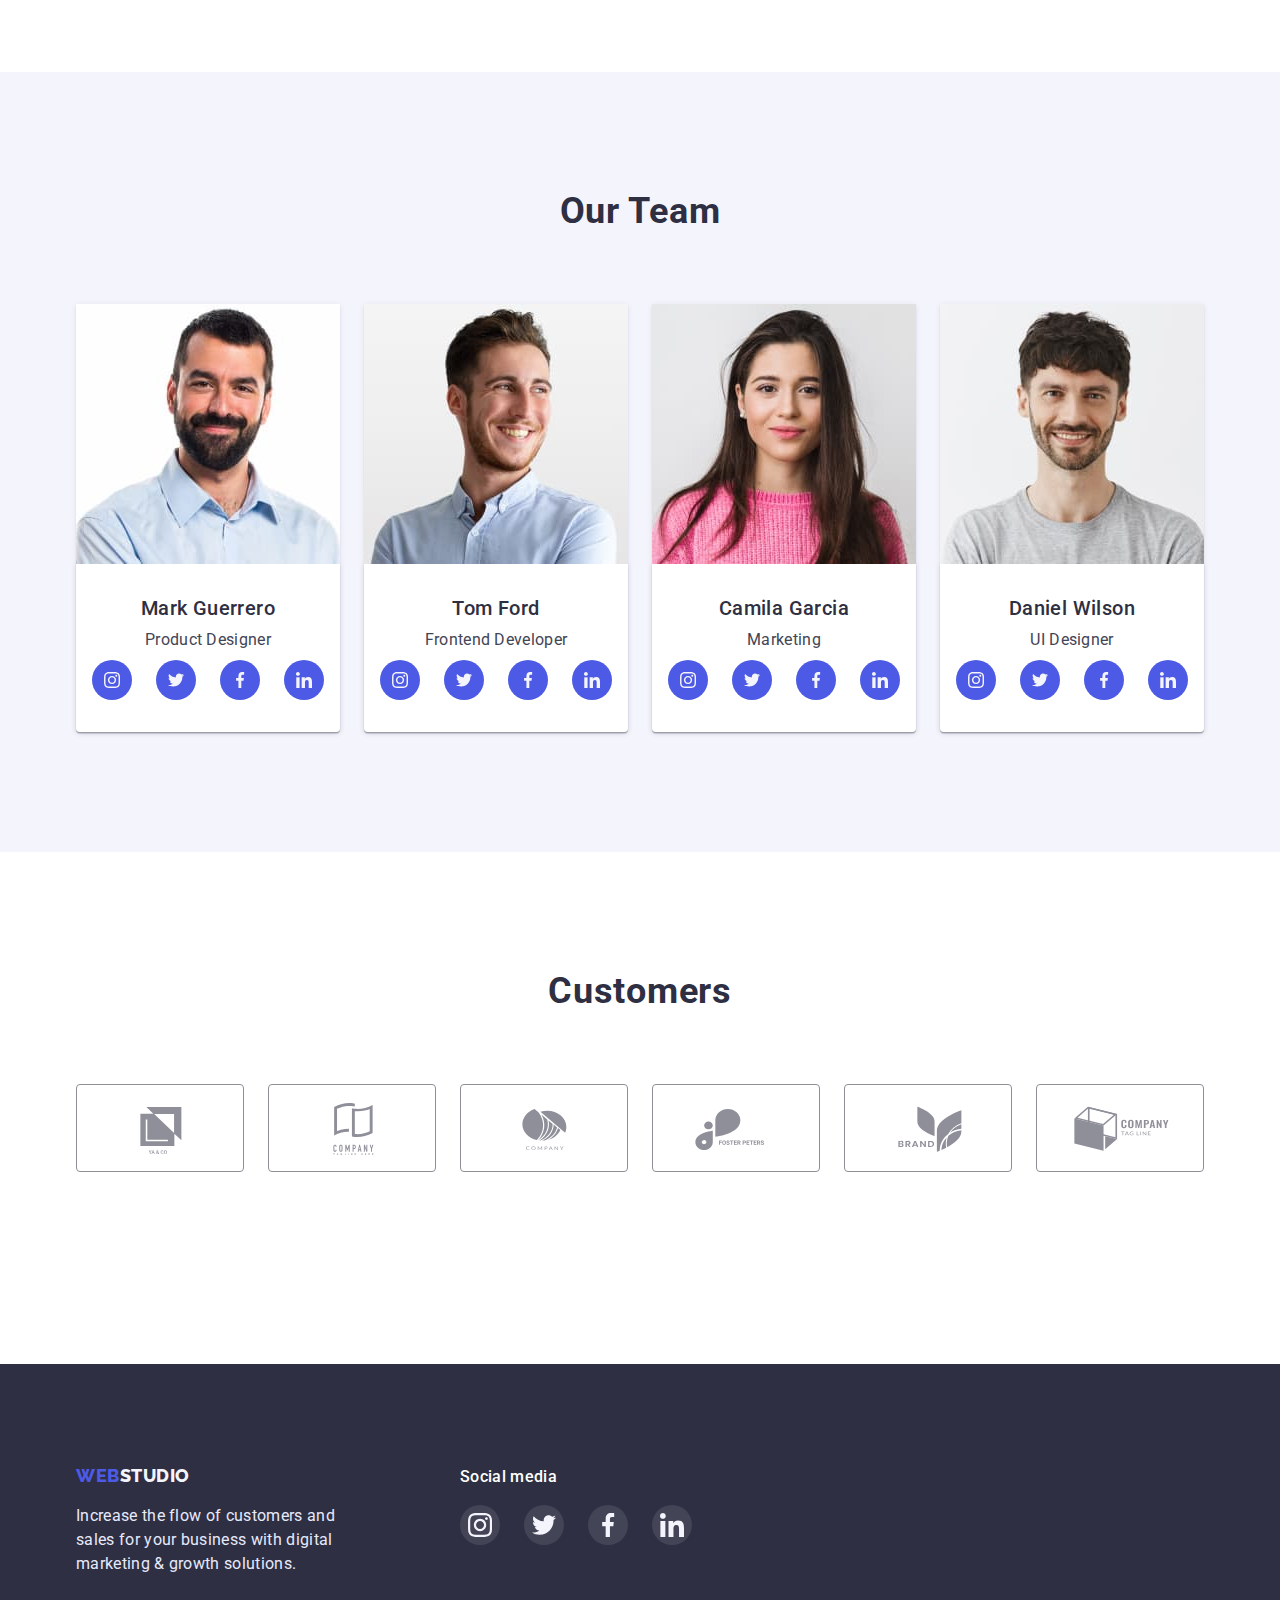
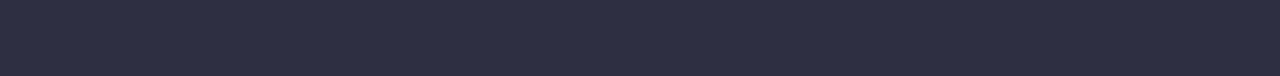
==== commit 0be56afc: "fix after check mentor" ====
--- a/index.html
+++ b/index.html
@@ -73,37 +73,12 @@
         <h2 hidden>features</h2>
         <div class="container">
           <ul class="list-features">
-            <li>
-              <a href="#" class="features-icon">
-                <svg width="64px" height="64px">
+            <li class="item-features">
+              <div class="icon-features">
+                <svg width="60px" height="64px">
                   <use href="./images/icons.svg#icon-antenna-1"></use>
                 </svg>
-              </a>
-            </li>
-            <li>
-              <a href="#" class="features-icon"
-                ><svg width="64px" height="64px">
-                  <use href="./images/icons.svg#icon-clock-1"></use>
-                </svg>
-              </a>
-            </li>
-            <li>
-              <a href="#" class="features-icon">
-                <svg width="64px" height="64px">
-                  <use href="./images/icons.svg#icon-diagram-1"></use>
-                </svg>
-              </a>
-            </li>
-            <li>
-              <a href="#" class="features-icon">
-                <svg width="64px" height="64px">
-                  <use href="./images/icons.svg#icon-astronaut-1"></use>
-                </svg>
-              </a>
-            </li>
-          </ul>
-          <ul class="list-features">
-            <li class="item-features">
+              </div>
               <h3 class="title-features">Strategy</h3>
               <p class="text-features">
                 Our goal is to identify the business problem to walk away with
@@ -111,6 +86,11 @@
               </p>
             </li>
             <li class="item-features">
+              <div class="icon-features">
+                <svg width="60px" height="64px">
+                  <use href="./images/icons.svg#icon-clock-1"></use>
+                </svg>
+              </div>
               <h3 class="title-features">Punctuality</h3>
               <p class="text-features">
                 Bring the key message to the brand's audience for the best price
@@ -118,6 +98,11 @@
               </p>
             </li>
             <li class="item-features">
+              <div class="icon-features">
+                <svg width="60px" height="64px">
+                  <use href="./images/icons.svg#icon-diagram-1"></use>
+                </svg>
+              </div>
               <h3 class="title-features">Diligence</h3>
               <p class="text-features">
                 Research and confirm brands that present the strongest digital
@@ -125,6 +110,11 @@
               </p>
             </li>
             <li class="item-features">
+              <div class="icon-features">
+                <svg width="60px" height="64px">
+                  <use href="./images/icons.svg#icon-astronaut-1"></use>
+                </svg>
+              </div>
               <h3 class="title-features">Technologies</h3>
               <p class="text-features">
                 Design practice focused on digital experiences. We bring forth a
@@ -406,30 +396,30 @@
           <p class="footer-title">Social media</p>
           <ul class="footer-list">
             <li class="footer-item">
-              <a class="footer-link" href="#">
+              <a class="footer-link" href="">
                 <svg class="footer-icon" width="24" height="24">
-                  <use href="/images/icons.svg#icon-instagram"></use>
+                  <use href="./images/icons.svg#icon-instagram"></use>
                 </svg>
               </a>
             </li>
             <li class="footer-item">
-              <a class="footer-link" href="#">
+              <a class="footer-link" href="">
                 <svg class="footer-icon" width="24" height="24">
-                  <use href="/images/icons.svg#icon-twitter"></use>
+                  <use href="./images/icons.svg#icon-twitter"></use>
                 </svg>
               </a>
             </li>
             <li class="footer-item">
-              <a class="footer-link" href="#">
+              <a class="footer-link" href="">
                 <svg class="footer-icon" width="24" height="24">
-                  <use href="/images/icons.svg#icon-facebook"></use>
+                  <use href="./images/icons.svg#icon-facebook"></use>
                 </svg>
               </a>
             </li>
             <li class="footer-item">
-              <a class="footer-link" href="#">
+              <a class="footer-link" href="">
                 <svg class="footer-icon" width="24" height="24">
-                  <use href="/images/icons.svg#icon-linkedin"></use>
+                  <use href="./images/icons.svg#icon-linkedin"></use>
                 </svg>
               </a>
             </li>
--- a/css/style.css
+++ b/css/style.css
@@ -203,10 +203,11 @@
   display: flex;
   gap: 24px;
 }
-.features-icon {
+.icon-features {
   display: flex;
   justify-content: center;
   align-items: center;
+
   width: 264px;
   height: 112px;
   border-radius: 4px;
@@ -222,7 +223,7 @@
 }
 .text-features {
   font-size: 16px;
-  line-height: 1.2;
+  line-height: 1.5;
   letter-spacing: 0.02em;
   color: var(--hover-focus-color-nav);
 
@@ -285,11 +286,11 @@
   display: flex;
   gap: 24px;
   list-style-type: none;
+  margin-top: 8px;
 }
 .item-social-media {
   width: 40px;
   height: 40px;
-  margin-top: 8px;
 }
 .link-social-media {
   background-color: var(--color-change-logo);
@@ -334,7 +335,7 @@
   border-radius: 4px;
   width: 168px;
   height: 88px;
-  fill: var(--color-icon) #8e8f99;
+  fill: var(--color-icon);
 }
 .customers-link:is(:hover, :focus) {
   fill: var(--color-address);
@@ -386,7 +387,7 @@
   font-size: 16px;
   line-height: 1.5;
   letter-spacing: 0.02em;
-  color: #ffffff;
+  color: var(--color-background);
 }
 
 .footer-list {
@@ -398,6 +399,7 @@
 .footer-item {
   width: 40px;
   height: 40px;
+  color: var(--color-background);
 }
 .footer-icon {
   width: 24px;
@@ -422,12 +424,17 @@
 .section-main {
   padding-top: 96px;
 }
+.container-portfolio {
+  padding-left: 0;
+  padding-right: 0;
+}
 .filter-btn:hover,
 .filter-btn:focus {
   background-color: var(--color-address);
   color: var(--color-background);
   box-shadow: 0px 3px 1px rgba(0, 0, 0, 0.1), 0px 2px 1px rgba(0, 0, 0, 0.08),
     0px 2px 2px rgba(0, 0, 0, 0.12);
+  border-color: transparent;
 }
 .filter-btn {
   font-family: "Roboto";
@@ -459,6 +466,8 @@
 }
 .card-item {
   list-style-type: none;
+  /* border: 1px solid var(--color-footer);
+  background: var(--color-background); */
 }
 .title-card {
   font-weight: 500;
@@ -474,19 +483,20 @@
   letter-spacing: 0.02em;
   color: var(--hover-focus-color-nav);
 
-  padding-top: 8px;
+  margin-top: 8px;
 }
 .card-wrap-gallery {
-  border: 0.5px solid var(--color-btn);
-  /* box-shadow: 0px 1px 6px rgba(46, 47, 66, 0.08),
-    0px 1px 1px rgba(46, 47, 66, 0.16), 0px 2px 1px rgba(46, 47, 66, 0.08); */
   padding: 32px 16px 32px 16px;
-  border: 1px solid var(--color-footer);
+  border-top: 0;
 }
 .link-portfolio-cards {
   text-decoration: none;
-}
-.card-wrap-gallery:hover {
+  display: block;
+  border: 1px solid var(--color-footer);
+  background: var(--color-background);
+}
+.link-portfolio-cards:is(:hover, :focus) {
+  border: 1px solid var(--color-btn);
   box-shadow: 0px 1px 6px rgba(46, 47, 66, 0.08),
     0px 1px 1px rgba(46, 47, 66, 0.16), 0px 2px 1px rgba(46, 47, 66, 0.08);
 }
